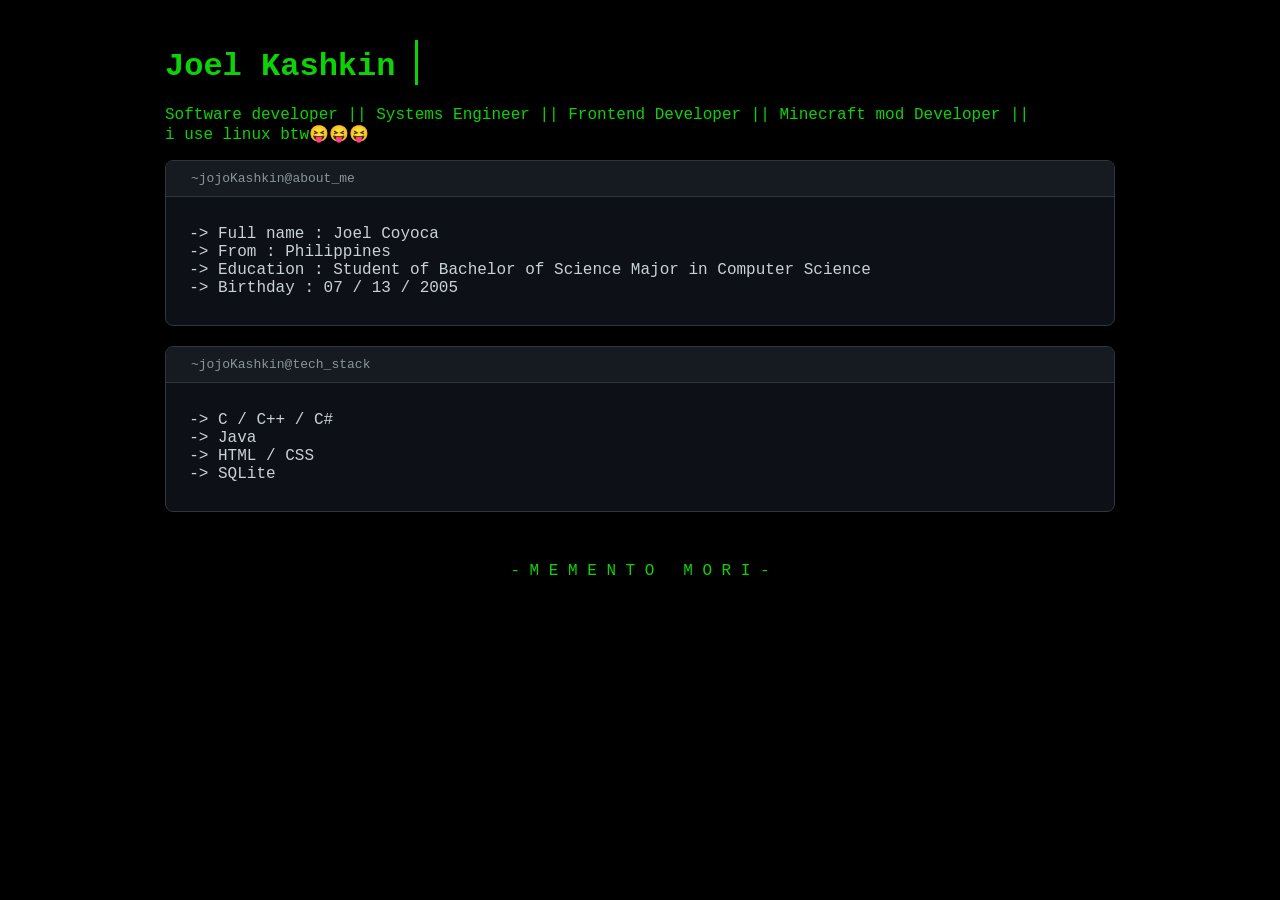
==== index.html @ 132925a2 "Added index and styles" ====
<!DOCTYPE html>
<html lang="en">

    <head>
    
        <link rel = "stylesheet" href="styles.css">
        <title>Jojo - Kaskin Portfolio</title>
    
    </head>

    <body>

        <header>

            <h1 > Joel Kashkin <span class="box-blink"></span> </h1>
            <p> Software developer || Systems Engineer || Frontend Developer || Minecraft mod Developer ||<br> i use linux btw😝😝😝</p>

        </header>

        <main>

               <!-- about me -->
            <section class="terminal-window">

                 <div class="terminal-header">
    
                    <span class="terminal-title">~jojoKashkin@about_me</span>
                
                </div>
                
                <div class="terminal-body">

                    <ul>
                        
                        <li>Full name : Joel Coyoca </li>
                        <li>From : Philippines</li>
                        <li>Education : Student of Bachelor of Science Major in Computer Science</li>
                        <li>Birthday : 07 / 13 / 2005    </li>

                    </ul>
                
                </div>


            </section>
            

            <!-- tech stack -->
           <section class="terminal-window">

                <div class="terminal-header">
    
                    <span class="terminal-title">~jojoKashkin@tech_stack</span>
                
                </div>
                
                <div class="terminal-body">

                    <ul>

                        <li>C / C++ / C#</li>
                        <li>Java</li>
                        <li>HTML / CSS</li>
                        <li>SQLite</li>

                    </ul>
                
                </div>

            </sections>
            </section>
            
            <p class="closing-message">- M E M E N T O &nbsp M O R I -</p>

        </main>

        

    </body>

</html>
---- styles.css ----
:root {

    --background-color: #000000 ;
    --text-color: #ffffff ;
    --line-color: #0dd306;
    --border-color: #30363d;

}


body {
    background-color: var(--background-color);
    color: var(--text-color);
    font-family: 'Courier New', monospace;
    font-optical-sizing: auto;
    font-weight: 400;
    font-style: normal; 
    max-width: 950px;
    margin:40px auto;
}

.header {

    border-bottom: 2px var(--line-color);
    padding-bottom: 20px;
    margin-bottom: 30px;

}

h1 {

    color: var(--line-color);
    font-weight: bold ;

}

p {

     color: var(--line-color);
    font-weight: normal ;

}


/* Need to learn more: implemented with Gemini */
.box-blink{

    display: inline-block;
    width: 3px;
    height: 45px;
    background-color: var(--line-color);
    animation: blink 1s step-end infinite;
    vertical-align: text-bottom;

}

@keyframes blink {
    
    0%, 100%{ opacity: 1;}
    50% { opacity: 0;}

}




ul {

    list-style-type: "-> ";

}


/* Terminal box designs  */
/* Need to learn more: heavy assistance with Gemini */
:root {
    --terminal-bg: #0d1117;
    --header-bg: #161b22; 
    --border-color: #30363d;
    --text-color: #c9d1d9;
    
}

.terminal-window {

    background-color: var(--terminal-bg);
    border: 1px solid var(--border-color);
    border-radius: 8px;
    margin-bottom: 20px;
    overflow: hidden;
    font-family: 'Courier New', monospace;
    transition: transform 0.2s ease, border-color 0.2s ease, box-shadow 0.2s ease;  

}

/* Need to learn more: implemented with Gemini */
.terminal-window:hover {

    transform: scale(1.10); /* Moves the box up by 5 pixels */
    box-shadow: 0 15px 30px rgba(0, 0, 0, 0.5); /* Makes the shadow deeper as it 'lifts' */
    border-color: var(--line-color);
    cursor: pointer;
    z-index: 10;

}

.terminal-header {
    
    background-color: var(--header-bg);
    padding: 10px 15px;
    border-bottom: 1px solid var(--border-color);
    display: flex;
    align-items: center;
}


.terminal-title {

    color: #8b949e;
    font-size: 13px;
    margin-left: 10px;
    transition: color 0.3s ease, text-shadow 0.3s ease;

}

.terminal-window:hover .terminal-title {
    color: #58a6ff;
    
    /* ai */
    /* This creates the 'glow' effect around the text */
    text-shadow: 0 0 8px rgba(88, 166, 255, 0.8), 
                 0 0 12px rgba(88, 166, 255, 0.4);
}

.terminal-body {

    padding: 12px;
    color: var(--text-color);
}


.closing-message {
    color: var(--line-color);
    text-align: center;
    margin-top: 50px;   
    margin-bottom: 50px;
}
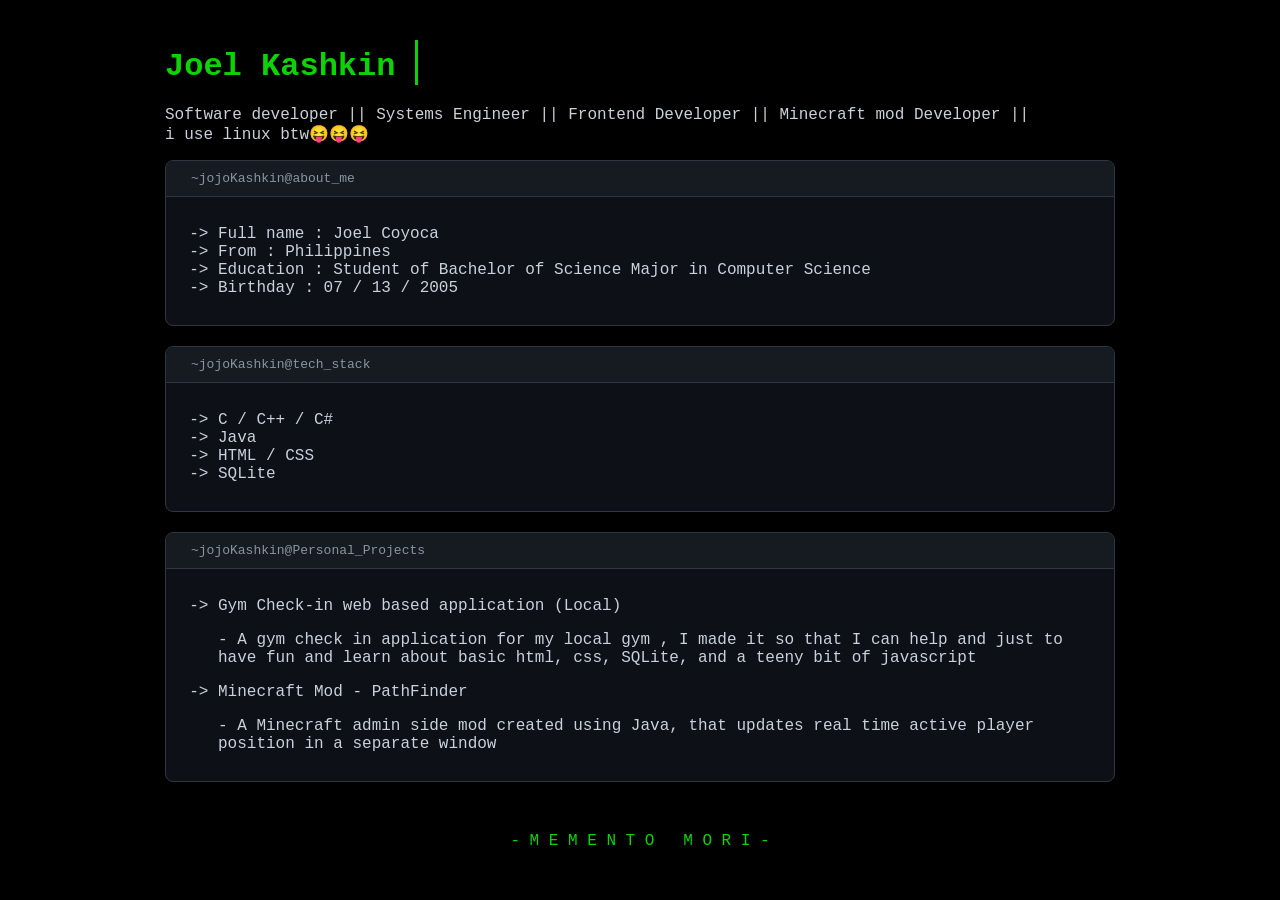
==== commit 07bf35fc: "created project list to display projects yey" ====
--- a/index.html
+++ b/index.html
@@ -69,13 +69,40 @@
 
             </sections>
             </section>
+
+
+            <!-- personal projects  -->
+            <section class="terminal-window">
+
+                <div class="terminal-header">
+    
+                    <span class="terminal-title">~jojoKashkin@Personal_Projects</span>
+                
+                </div>
+                
+                <div class="terminal-body">
+
+                    <ul>
+                        <!-- create clickable links for each item in list that displays the repo of the project or directs to a separate page entirely that displays the full project detail -->
+                        <li>Gym Check-in web based application (Local)</li>
+                        <p>- A gym check in application for my local gym , I made it so that I can help and just to have fun and learn about basic html, css, SQLite, and a teeny bit of javascript</p>
+                        
+                        <li>Minecraft Mod - PathFinder</li>
+                        <p>- A Minecraft admin side mod created using Java, that updates real time active player position in a separate window</p>
+
+                        
+
+                    </ul>
+                
+                </div>
+
+            </sections>
+            </section>
             
             <p class="closing-message">- M E M E N T O &nbsp M O R I -</p>
 
         </main>
 
-        
-
     </body>
 
 </html>
--- a/styles.css
+++ b/styles.css
@@ -1,3 +1,4 @@
+/* dark */
 :root {
 
     --background-color: #000000 ;
@@ -6,6 +7,14 @@
     --border-color: #30363d;
 
 }
+
+/* light */
+/* :root{
+    --background-color: #fffffff3 ;
+    --text-color: #161515 ;
+    --line-color: #013aa5;
+    --border-color: #30363d;
+} */
 
 
 body {
@@ -81,6 +90,12 @@
     
 }
 
+p {
+
+    color: var(--text-color);
+
+}
+
 .terminal-window {
 
     background-color: var(--terminal-bg);
@@ -140,10 +155,12 @@
 
 
 .closing-message {
+
     color: var(--line-color);
     text-align: center;
     margin-top: 50px;   
     margin-bottom: 50px;
+
 }
 
 
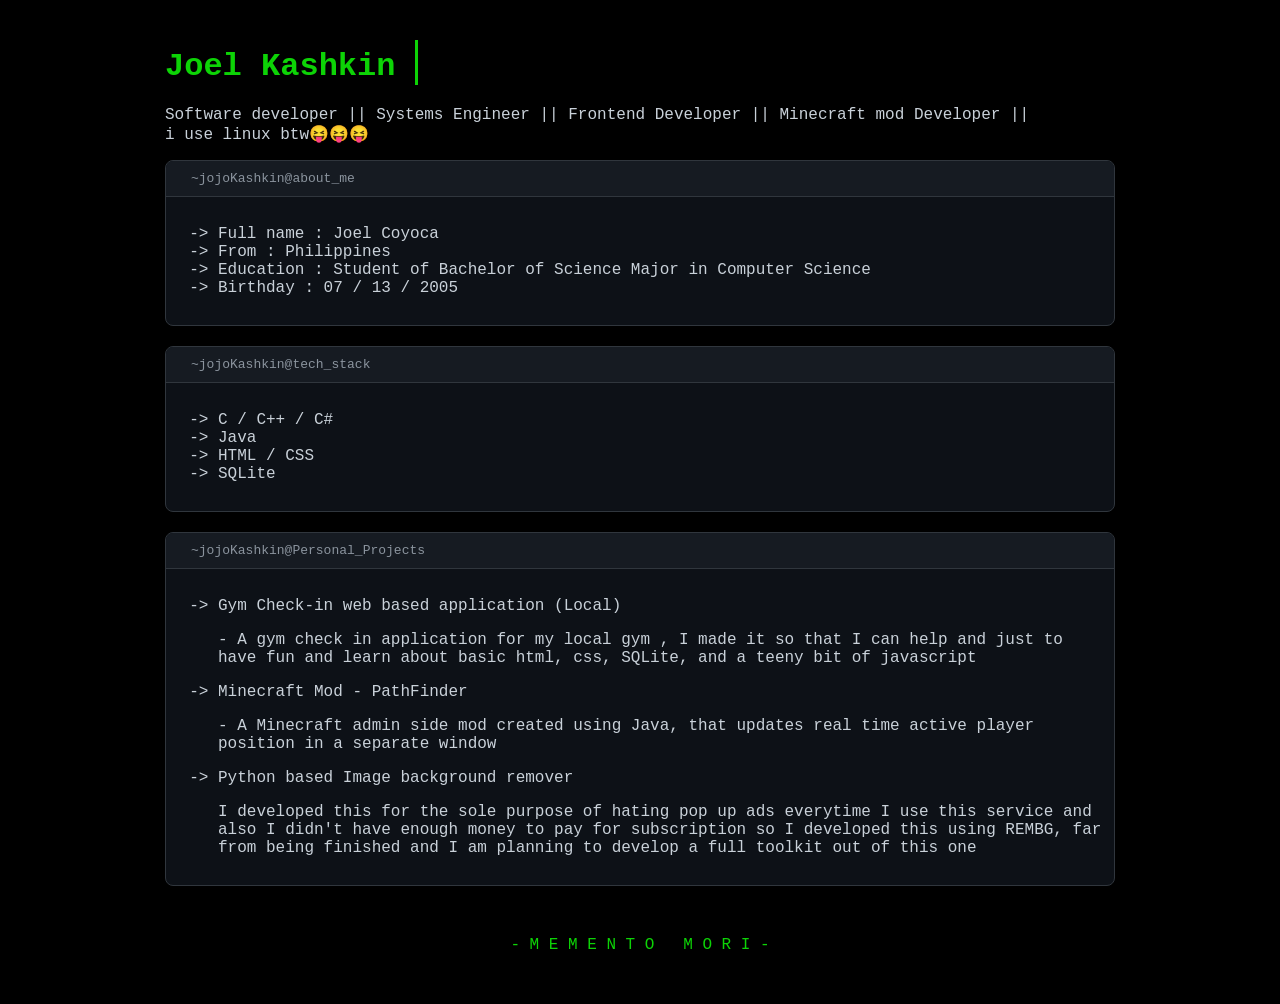
==== commit 3ef19d32: "Added a project in the list(im very happy😝)" ====
--- a/index.html
+++ b/index.html
@@ -90,7 +90,8 @@
                         <li>Minecraft Mod - PathFinder</li>
                         <p>- A Minecraft admin side mod created using Java, that updates real time active player position in a separate window</p>
 
-                        
+                        <li>Python based Image background remover</li>
+                        <p>I developed this for the sole purpose of hating pop up ads everytime I use this service and also I didn't have enough money to pay for subscription so I developed this using REMBG, far from being finished and I am planning to develop a full toolkit out of this one</p>
 
                     </ul>
                 
